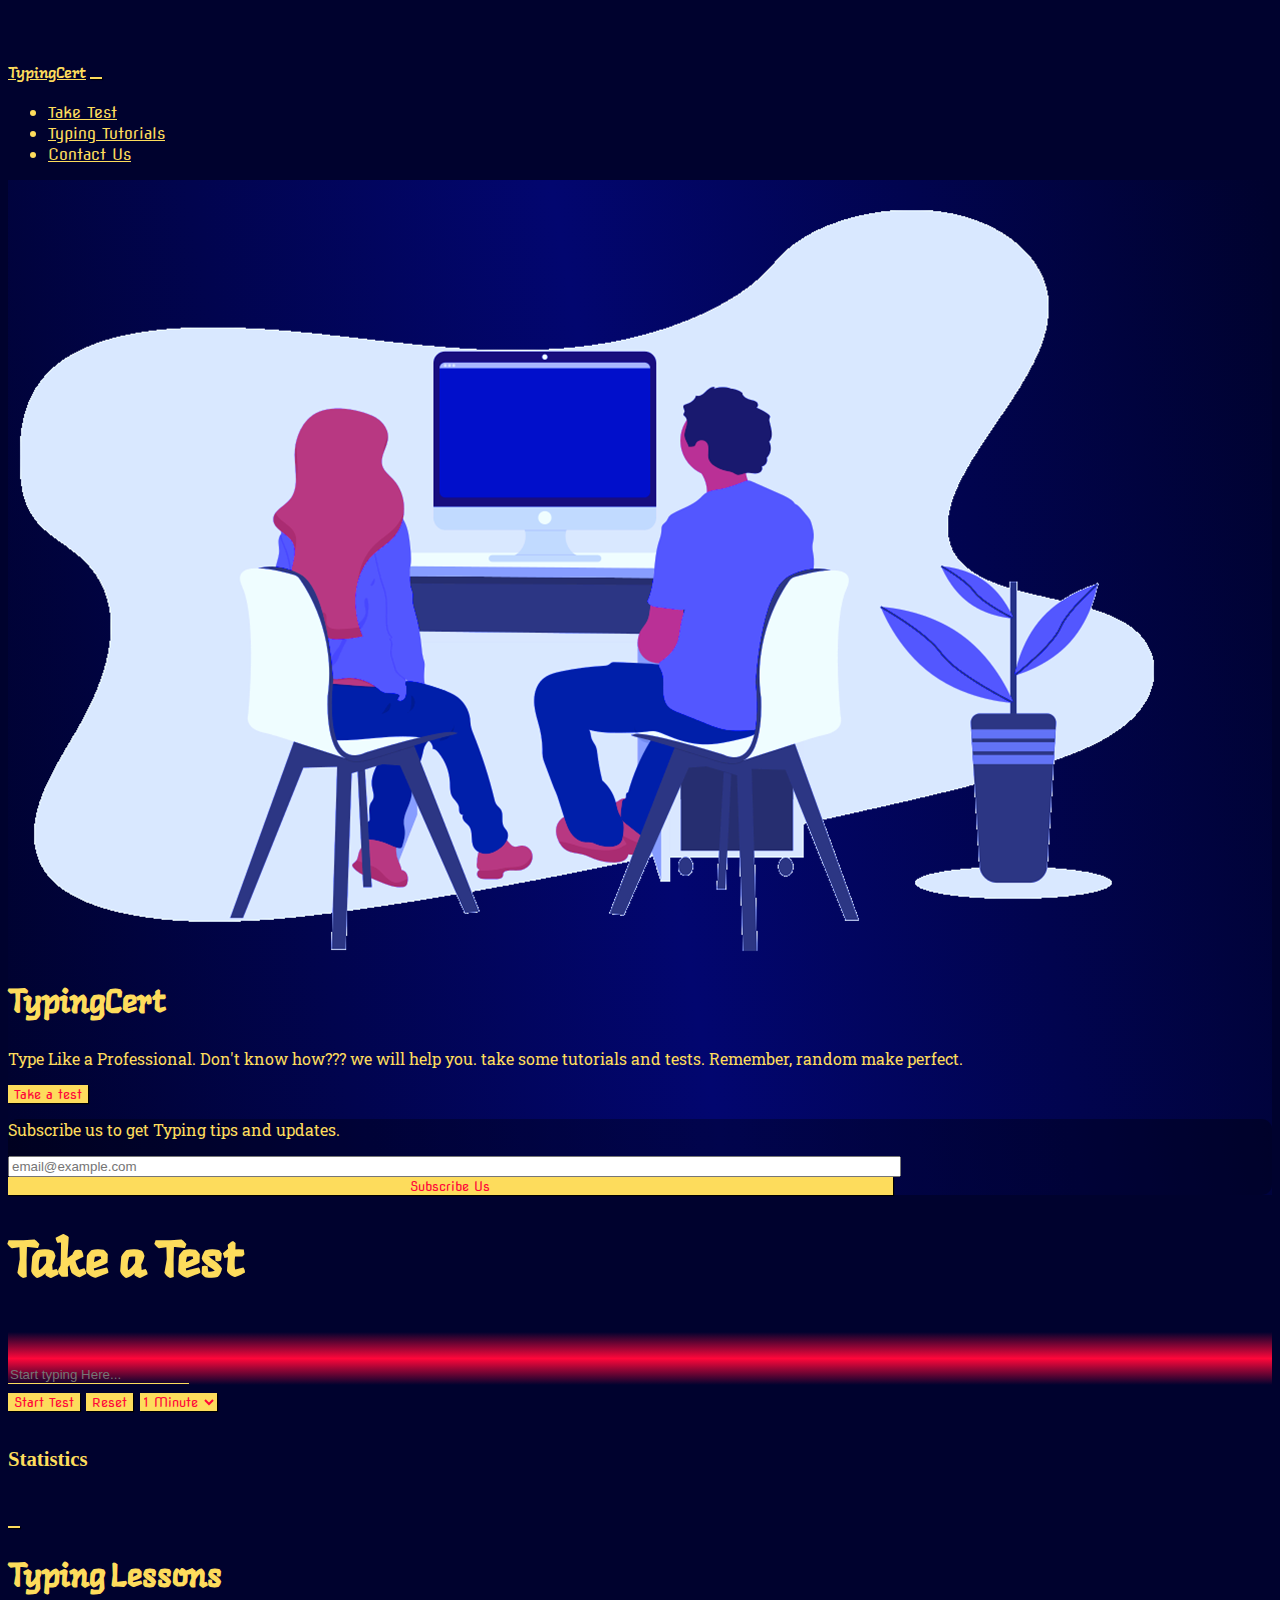
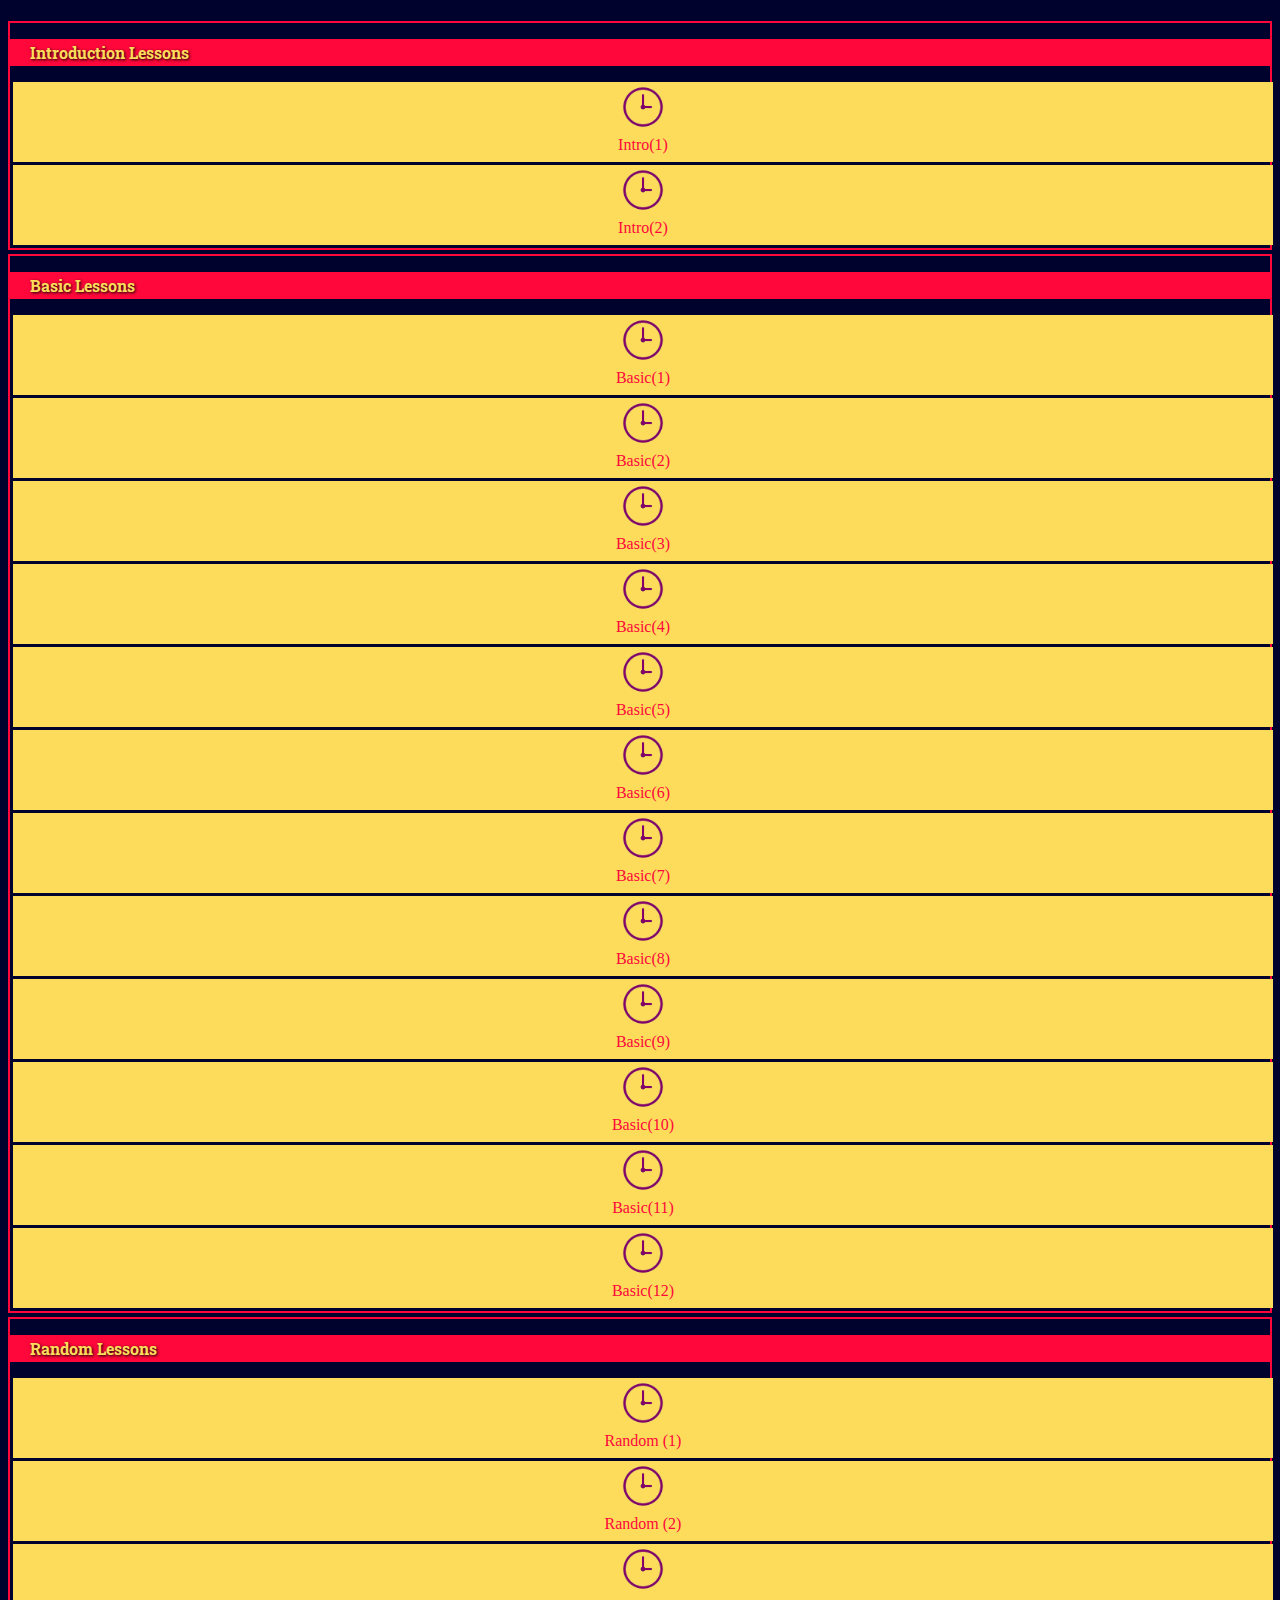
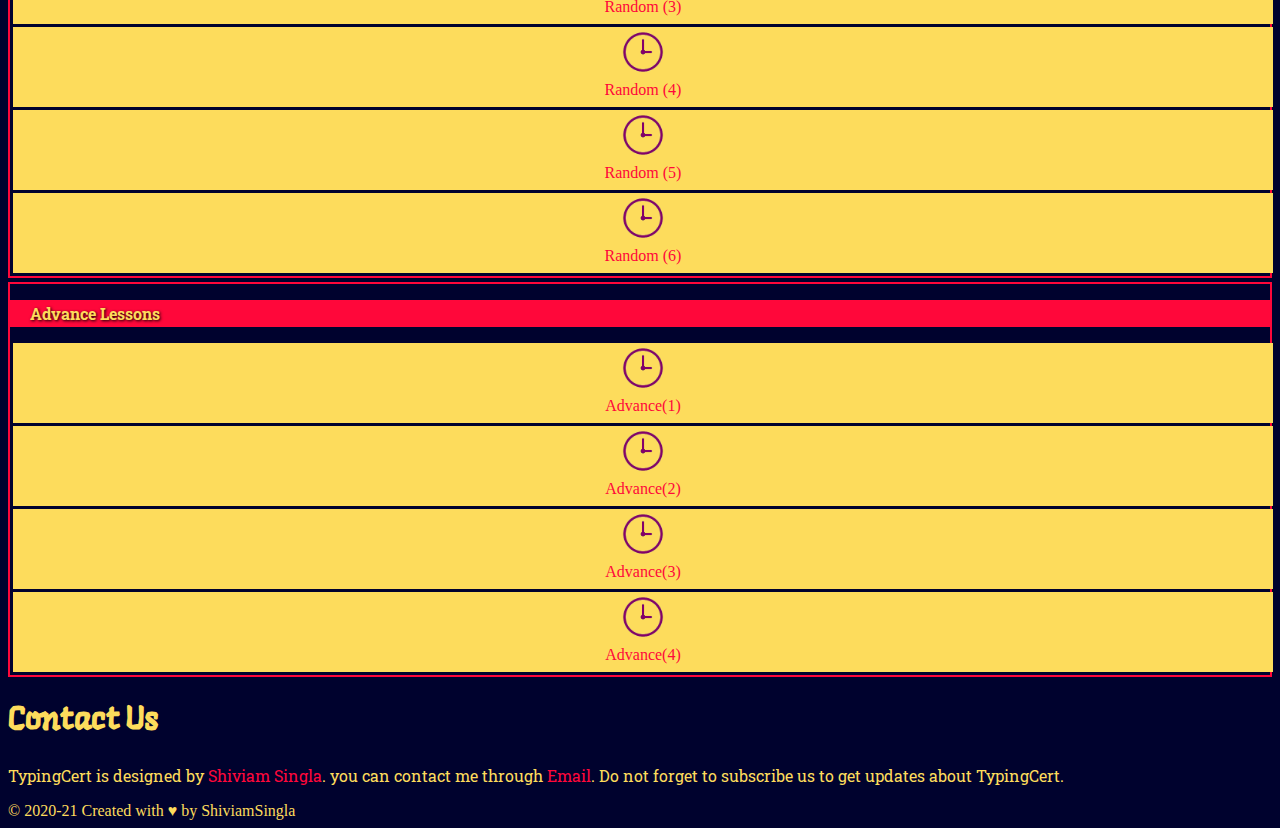
==== index.html @ cea70953 "Add files via upload" ====
<!DOCTYPE html>
<html>
<head>
	<title>TypingCert</title>
	<meta charset="utf-8">
    <meta name="viewport" content="width=device-width, initial-scale=1">
    <meta name="description" content="TypingCert helps you to increase your typing speed. you can learn, test your speed.">
    <meta name="author" content="shiviam singla">
    <link href="https://cdn.jsdelivr.net/npm/bootstrap@5.0.0-beta1/dist/css/bootstrap.min.css" rel="stylesheet" integrity="sha384-giJF6kkoqNQ00vy+HMDP7azOuL0xtbfIcaT9wjKHr8RbDVddVHyTfAAsrekwKmP1" crossorigin="anonymous">
    <link rel="stylesheet" type="text/css" href="style.css">
</head>
<body>
	<header>
  <nav class="navbar navbar-expand-md navbar-dark fixed-top">
    <div class="container-fluid">
      <a class="navbar-brand" href="#">TypingCert</a>
      <button class="navbar-toggler" type="button" data-bs-toggle="collapse" data-bs-target="#navbarCollapse" aria-controls="navbarCollapse" aria-expanded="false" aria-label="Toggle navigation">
        <span class="navbar-toggler-icon"></span>
      </button>
      <div class="collapse navbar-collapse" id="navbarCollapse">
        <ul class="navbar-nav me-auto mb-2 mb-md-0">
          <li class="nav-item">
            <a class="nav-link" aria-current="page" href="#test">Take Test</a>
          </li>
          <li class="nav-item">
            <a class="nav-link" href="#tutorials">Typing Tutorials</a>
          </li>
          <li class="nav-item">
            <a class="nav-link" href="#contact-us" tabindex="-1" aria-disabled="true">Contact Us</a>
          </li>
        </ul>
      </div>
    </div>
  </nav>
</header>
<section class="container-fluid" id="main">
	<div class="row p-2" id="main-section">
		<div class="col-12 col-sm-6 col-md-6 p-2 d-flex align-items-center">
			<div><img src="banner1.png" id="banner1"></div>
		</div>
		<div class="col-12 col-sm-6 col-md-6 p-3 d-flex flex-column justify-content-center">
			<h1>TypingCert</h1>
			<p>Type Like a Professional. Don't know how??? we will help you. take some tutorials and tests. Remember, random make perfect.</p>
			<div class="p-1"><button class="btn"><a href="#test">Take a test</a></button></div>
			<div>
				<form class="p-2 mt-5" id="subscribe-form">
					<p class="form-text text-center">Subscribe us to get Typing tips and updates.</p>
					<input type="email" name="email" class="form-control mb-2" placeholder="email@example.com">
					<button type="submit" class="form-control">Subscribe Us</button>
				</form>
			</div>
		</div>
	</div>
</section>
<section id="test" class="container">
	<h1 class="text-center p-3">Take a Test</h1>
	<div class="card p-2">
		<p class="form-text p-2 mb-2" id="lessonArea"></p>
		<input type="text" class="form-control mb-2" name="user-input" id="user-input" placeholder="Start typing Here..." autocomplete="false">
	</div>
	<button class="btn m-1" id="test-submit">Start Test</button>
	<button class="btn m-1" id="loadLessonButton">Reset</button>
	<select class="btn m-1" id="test-time">
		<option>1 Minute</option>
		<option>2 Minute</option>
		<option>5 Minute</option>
	</select>
	<!-- MODEL START -->
	<div class="modal fade" id="result" tabindex="-1" aria-labelledby="exampleModalLabel" aria-hidden="true">
	  <div class="modal-dialog">
	    <div class="modal-content">
	      <div class="modal-header">
	        <h5 class="modal-title" id="exampleModalLabel">Statistics</h5>
	        <button type="button" class="btn-close" data-bs-dismiss="modal" aria-label="Close"></button>
	      </div>
	      <div class="modal-body">
	      </div>
	    </div>
	  </div>
	</div>
	<!-- MODEL END -->
</section>
<section id="tutorials" class="container">
	<h1 class="text-center p-3">Typing Lessons</h1>
	<div class="row" id="tut-box">
		<p id="tut-heading">Introduction Lessons</p>
		<div class="col" id="lessonId1">
			<img src="time.png" class="tut-num" id="lessonId1Image"><br>
		Intro(1)</div>
		<!-- finger position -->
		<div class="col" id="lessonId2">
			<img src="time.png" class="tut-num" id="lessonId2Image"><br>
		Intro(2)</div>
		<!-- tips before starting -->
	</div>
	<div class="row" id="tut-box">
		<p id="tut-heading">Basic Lessons</p>
		<div class="col" id="lessonId3">
			<img src="time.png" class="tut-num" id="lessonId3Image"><br>
		Basic(1)</div>
		<!-- asdf jkl; -->
		<div class="col" id="lessonId4">
			<img src="time.png" class="tut-num" id="lessonId4Image"><br>
		Basic(2)</div>
		<!-- ASDF JKL: -->
		<div class="col" id="lessonId5">
			<img src="time.png" class="tut-num" id="lessonId5Image"><br>
		Basic(3)</div>
		<!-- asdfghjkl; -->
		<div class="col" id="lessonId6">
			<img src="time.png" class="tut-num" id="lessonId6Image"><br>
		Basic(4)</div>
		<!-- ASDFGHJKL: -->
		<div class="col" id="lessonId7">
			<img src="time.png" class="tut-num" id="lessonId7Image"><br>
		Basic(5)</div>
		<!-- qwer uiop -->
		<div class="col" id="lessonId8">
			<img src="time.png" class="tut-num" id="lessonId8Image"><br>
		Basic(6)</div>
		<!-- QWER UIOP -->
		<div class="col" id="lessonId9">
			<img src="time.png" class="tut-num" id="lessonId9Image"><br>
		Basic(7)</div>
		<!-- qwertyuiop -->
		<div class="col" id="lessonId10">
			<img src="time.png" class="tut-num" id="lessonId10Image"><br>
		Basic(8)</div>
		<!-- QWERTYUIOP -->
		<div class="col" id="lessonId11">
			<img src="time.png" class="tut-num" id="lessonId11Image"><br>
		Basic(9)</div>
		<!-- zxcv m,./ -->
		<div class="col" id="lessonId12">
			<img src="time.png" class="tut-num" id="lessonId12Image"><br>
		Basic(10)</div>
		<!-- ZXCV M<>? -->
		<div class="col" id="lessonId13">
			<img src="time.png" class="tut-num" id="lessonId13Image"><br>
		Basic(11)</div>
		<!-- zxcvbnm,./ -->
		<div class="col" id="lessonId14">
			<img src="time.png" class="tut-num" id="lessonId14Image"><br>
		Basic(12)</div>
		<!-- ZXCVBNM<>? -->
	</div>
	<div class="row" id="tut-box">
		<p id="tut-heading">Random Lessons</p>
		<!-- ALL KEYS Tutorials -->
		<div class="col" id="lessonId15">
			<img src="time.png" class="tut-num" id="lessonId15Image"><br>
			Random (1)
		</div>
		<div class="col" id="lessonId16">
			<img src="time.png" class="tut-num" id="lessonId16Image"><br>
			Random (2)
		</div>
		<div class="col" id="lessonId17">
			<img src="time.png" class="tut-num" id="lessonId17Image"><br>
			Random (3)
		</div>
		<div class="col" id="lessonId18">
			<img src="time.png" class="tut-num" id="lessonId18Image"><br>
			Random (4)
		</div>
		<div class="col" id="lessonId19">
			<img src="time.png" class="tut-num" id="lessonId19Image"><br>
			Random (5)
		</div>
		<div class="col" id="lessonId20">
			<img src="time.png" class="tut-num" id="lessonId20Image"><br>
			Random (6)
		</div>
	</div>
	<div class="row" id="tut-box">
		<p id="tut-heading">Advance Lessons</p>
		<!-- ALL KEYS Tutorials -->
		<div class="col" id="lessonId21">
			<img src="time.png" class="tut-num" id="lessonId21Image"><br>
			Advance(1)
		</div>
		<div class="col" id="lessonId22">
			<img src="time.png" class="tut-num" id="lessonId22Image"><br>
			Advance(2)
		</div>
		<div class="col" id="lessonId23">
			<img src="time.png" class="tut-num" id="lessonId23Image"><br>
			Advance(3)
		</div>
		<div class="col" id="lessonId24">
			<img src="time.png" class="tut-num" id="lessonId24Image"><br>
			Advance(4)
		</div>
	</div>
</section>
<section class="container" id="contact-us">
	<h1 class="text-center p-3">Contact Us</h1>
	<p>
		TypingCert is designed by 
		<a href="https://shiviamsingla.github.io" target="_blank">Shiviam Singla</a>. you can contact me through
		<a href="mailto:shiviamsingla@gmail.com">Email</a>. Do not forget to subscribe us to get updates about TypingCert. <!-- Follow TypingCert on Facebook, twitter and Instagram. Thanks for visit. -->
	</p>
</section>
<footer class="container-fluid p-3 text-center">
	&copy 2020-21 Created with ♥ by ShiviamSingla
</footer>
<!-- SCRIPT Inclusion START -->
<script src="https://cdn.jsdelivr.net/npm/bootstrap@5.0.0-beta1/dist/js/bootstrap.bundle.min.js" integrity="sha384-ygbV9kiqUc6oa4msXn9868pTtWMgiQaeYH7/t7LECLbyPA2x65Kgf80OJFdroafW" crossorigin="anonymous"></script>
<script type="text/javascript" src="script.js"></script>
<script type="text/javascript" src="lessonEvents.js"></script>
<!-- SCRIPT Inclusion END -->
</body>
</html>
---- style.css ----
@import url('https://fonts.googleapis.com/css2?family=Langar&display=swap');
@import url('https://fonts.googleapis.com/css2?family=Roboto+Slab:wght@200&display=swap');
@import url('https://fonts.googleapis.com/css2?family=Nova+Flat&display=swap');
body{
	padding-top: 55px;
	background-color: #00022E;
}
*{
	color: #FDDC5C !important;
	box-shadow: none !important;
}
p,li{
	font-family: 'Roboto Slab', serif;
}
.navbar, .modal-content{
	background-color: #00022E;
}
.nav-link{
	font-family: 'Nova Flat', cursive;
}
#subscribe-form{
	background-color: rgba(0,0,0,0.3);
	border-radius: 10px;
}
#subscribe-form .form-control{
	width: 70%;
	color: #FF073A !important;
}
/*#main{
	height: calc(100vh - 55px);
}*/
h1, .navbar-brand{
	font-family: 'Langar', cursive;
}
button, .btn{
	border: none;
	box-shadow: 1px 1px 1px black !important;
	background-color: #FDDC5C !important;
}
button, .btn a, .navbar-toogle, option, select{
	color: #FF073A !important;
	text-decoration: none;
	font-family: 'Nova Flat', cursive;
}
#main-section{
	background-image: linear-gradient(80deg,#00022E, #02066F, #00022E);
}
#banner1{
	max-width: 100%;
}
#test{
	font-size: 25px;
}
.card{
	background-image: linear-gradient(180deg,#00022E,#FF073A,#00022E);
}
#lessonArea{
	max-height: 60vh;
	overflow-y: scroll;
	overflow-x: hidden;
	font-weight: bold;
}
#user-input{
	background-color: transparent;
	border: 0px;
	border-radius: 0px;
	border-bottom: 1px solid #FDDC5C;
	color: #FDDC5C !important;
}
#tutorials .col{
	width: 100%;
	height: 80px;
	background-color: #FDDC5C;
	margin: 3px;
	color: #FF073A !important;
	text-align: center;
}
.tut-num{
	height:50px;
}
#tut-box{
	border: 2px solid #FF073A;
	margin-top: 4px;
}
#tut-heading{
	background-color: #FF073A;
	display: block;
	font-weight: bold;
	text-shadow: 1px 1px 3px black;
	padding: 3px;
	padding-left: 20px;
}
#contact-us a{
	color:#FF073A !important;
	text-decoration: none;
}
.rightType{
	color: green;
}
.wrongType{
	color: black;
}
[id^="lessonId"]{
	cursor: pointer;
}
/*Design for Intro Pages*/
#intro-topic{
	background-image: linear-gradient(90deg,black,transparent,transparent);
	padding: 5px;
	margin-top: 10px;
}
table{
	display: block;
	max-width: 100%;
	overflow-x: scroll;
}
table *{
	border: 1px solid #FDDC5C;
	text-align: center;
}
table #middle{
	background-color: #FF073A;
}
table td{
	text-transform: uppercase;
}
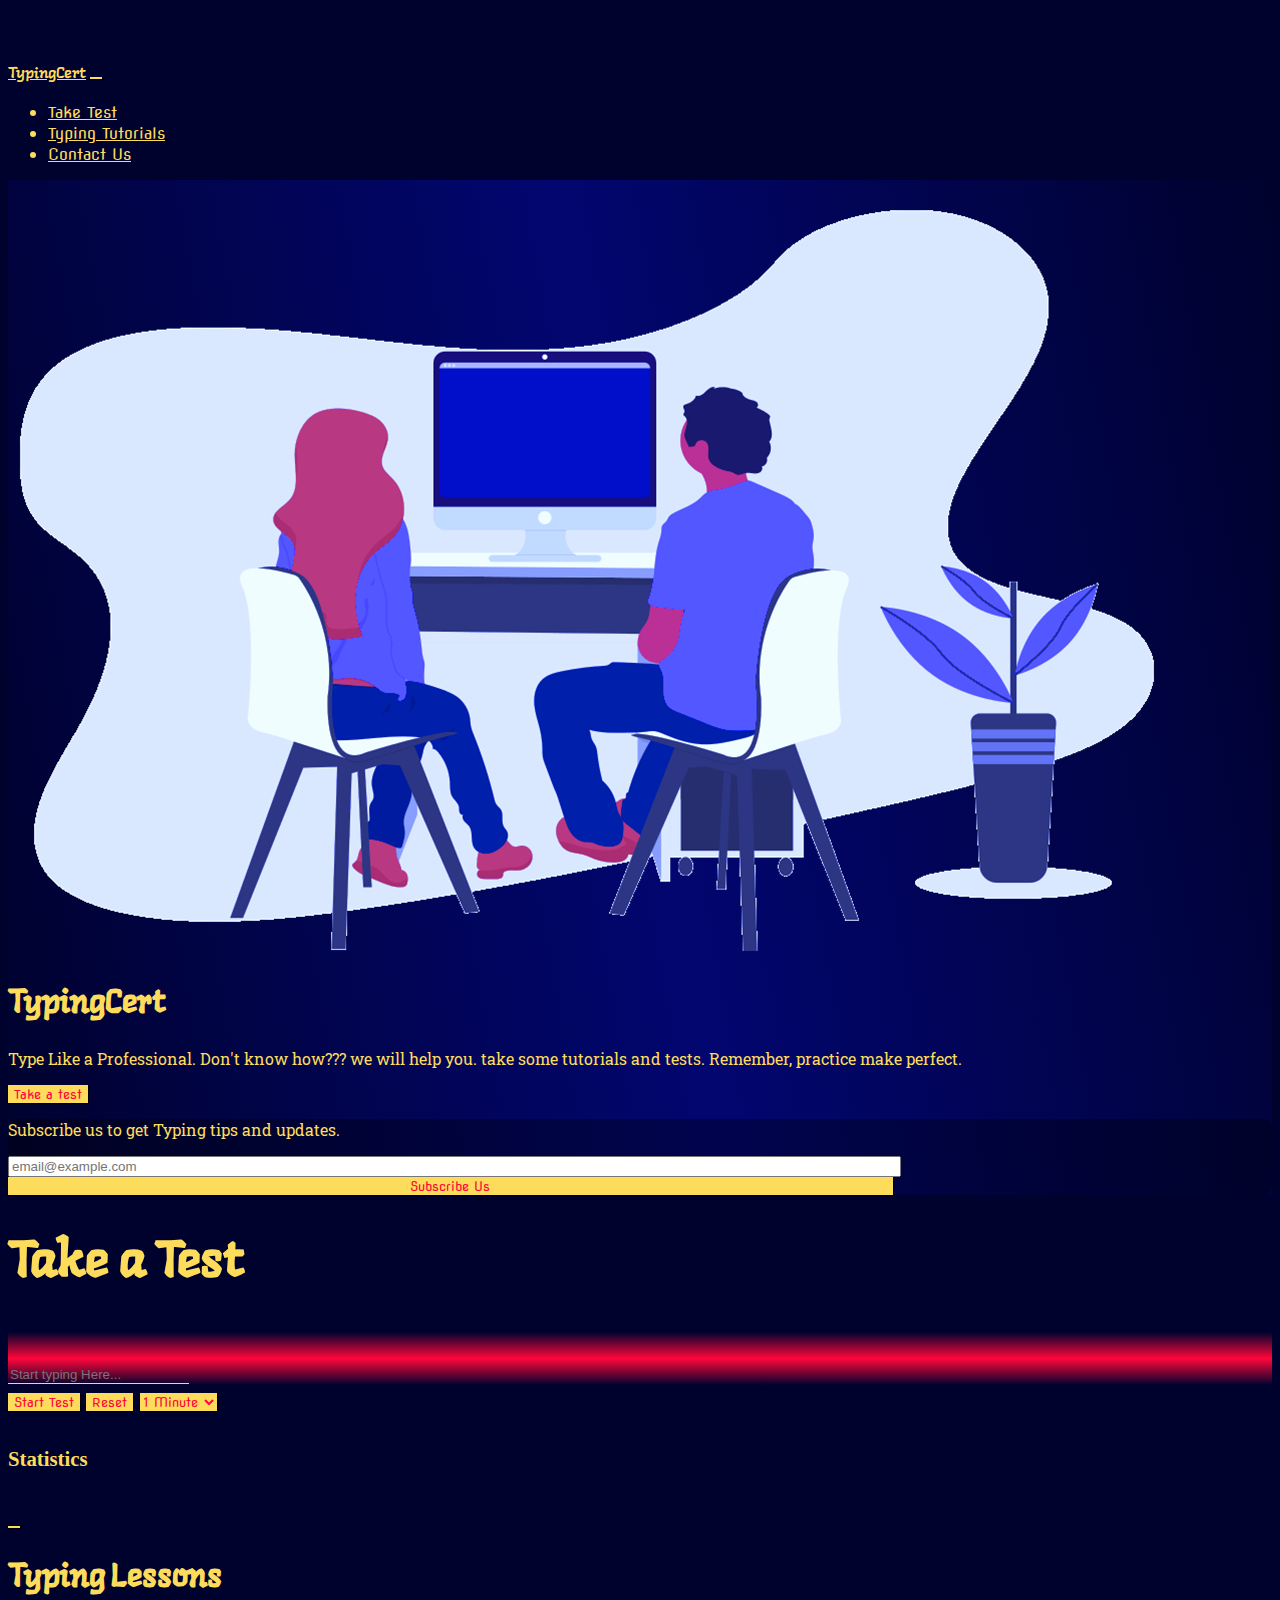
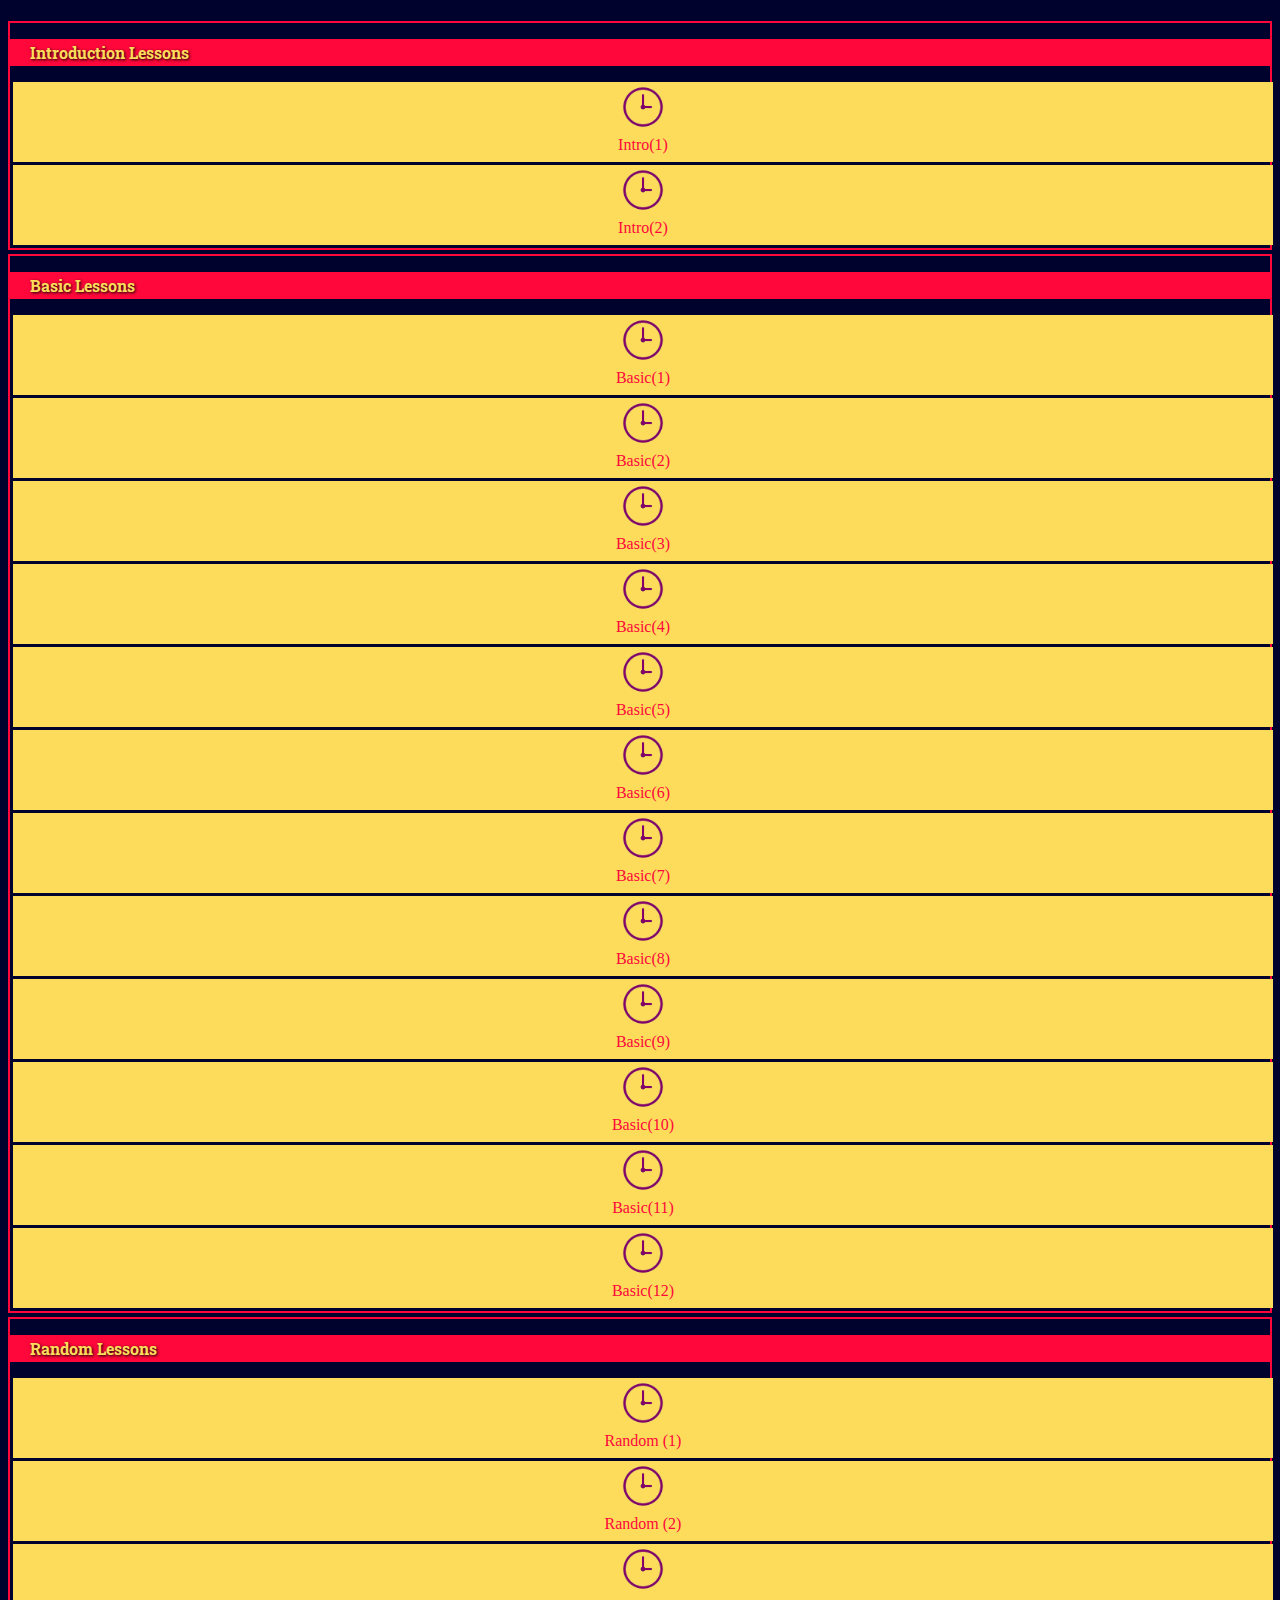
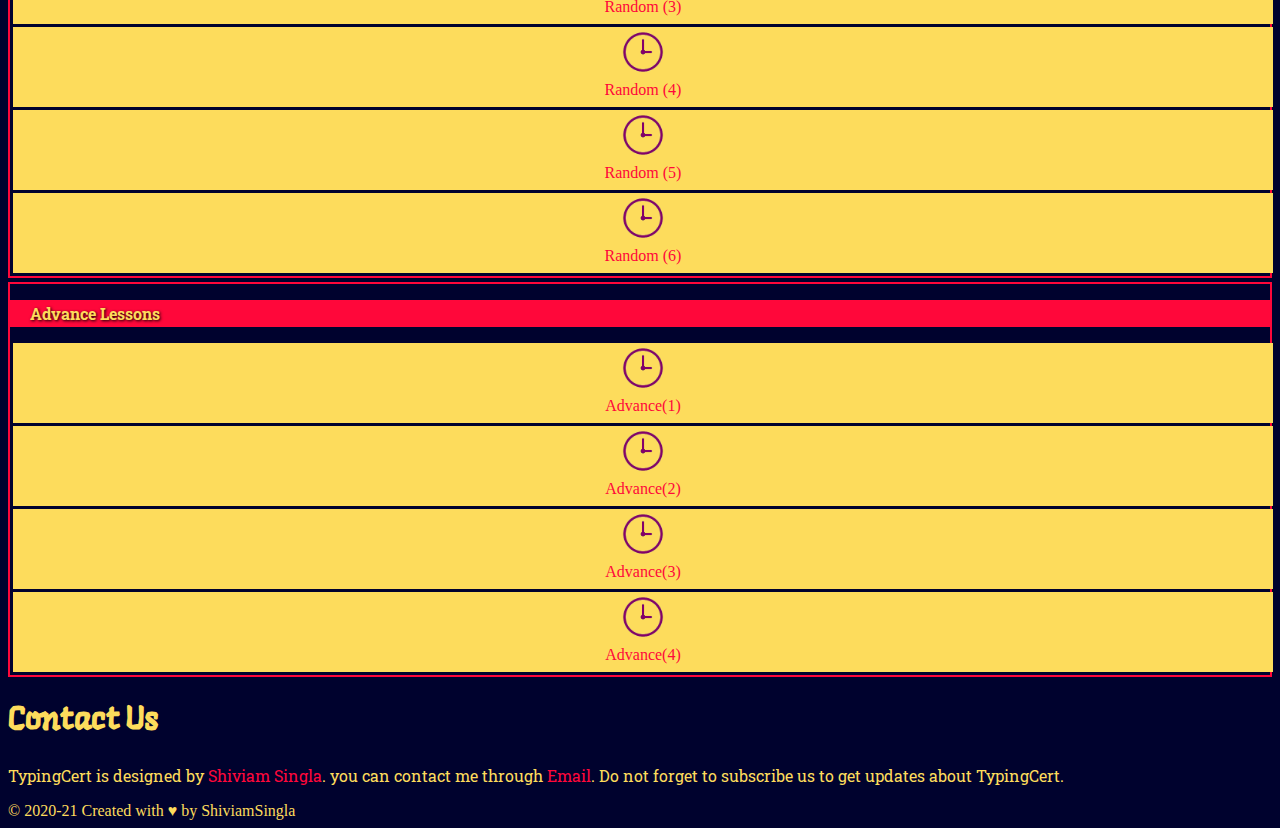
==== commit 9f689035: "update all" ====
--- a/index.html
+++ b/index.html
@@ -1,213 +1,213 @@
-<!DOCTYPE html>
-<html>
-<head>
-	<title>TypingCert</title>
-	<meta charset="utf-8">
-    <meta name="viewport" content="width=device-width, initial-scale=1">
-    <meta name="description" content="TypingCert helps you to increase your typing speed. you can learn, test your speed.">
-    <meta name="author" content="shiviam singla">
-    <link href="https://cdn.jsdelivr.net/npm/bootstrap@5.0.0-beta1/dist/css/bootstrap.min.css" rel="stylesheet" integrity="sha384-giJF6kkoqNQ00vy+HMDP7azOuL0xtbfIcaT9wjKHr8RbDVddVHyTfAAsrekwKmP1" crossorigin="anonymous">
-    <link rel="stylesheet" type="text/css" href="style.css">
-</head>
-<body>
-	<header>
-  <nav class="navbar navbar-expand-md navbar-dark fixed-top">
-    <div class="container-fluid">
-      <a class="navbar-brand" href="#">TypingCert</a>
-      <button class="navbar-toggler" type="button" data-bs-toggle="collapse" data-bs-target="#navbarCollapse" aria-controls="navbarCollapse" aria-expanded="false" aria-label="Toggle navigation">
-        <span class="navbar-toggler-icon"></span>
-      </button>
-      <div class="collapse navbar-collapse" id="navbarCollapse">
-        <ul class="navbar-nav me-auto mb-2 mb-md-0">
-          <li class="nav-item">
-            <a class="nav-link" aria-current="page" href="#test">Take Test</a>
-          </li>
-          <li class="nav-item">
-            <a class="nav-link" href="#tutorials">Typing Tutorials</a>
-          </li>
-          <li class="nav-item">
-            <a class="nav-link" href="#contact-us" tabindex="-1" aria-disabled="true">Contact Us</a>
-          </li>
-        </ul>
-      </div>
-    </div>
-  </nav>
-</header>
-<section class="container-fluid" id="main">
-	<div class="row p-2" id="main-section">
-		<div class="col-12 col-sm-6 col-md-6 p-2 d-flex align-items-center">
-			<div><img src="banner1.png" id="banner1"></div>
-		</div>
-		<div class="col-12 col-sm-6 col-md-6 p-3 d-flex flex-column justify-content-center">
-			<h1>TypingCert</h1>
-			<p>Type Like a Professional. Don't know how??? we will help you. take some tutorials and tests. Remember, random make perfect.</p>
-			<div class="p-1"><button class="btn"><a href="#test">Take a test</a></button></div>
-			<div>
-				<form class="p-2 mt-5" id="subscribe-form">
-					<p class="form-text text-center">Subscribe us to get Typing tips and updates.</p>
-					<input type="email" name="email" class="form-control mb-2" placeholder="email@example.com">
-					<button type="submit" class="form-control">Subscribe Us</button>
-				</form>
-			</div>
-		</div>
-	</div>
-</section>
-<section id="test" class="container">
-	<h1 class="text-center p-3">Take a Test</h1>
-	<div class="card p-2">
-		<p class="form-text p-2 mb-2" id="lessonArea"></p>
-		<input type="text" class="form-control mb-2" name="user-input" id="user-input" placeholder="Start typing Here..." autocomplete="false">
-	</div>
-	<button class="btn m-1" id="test-submit">Start Test</button>
-	<button class="btn m-1" id="loadLessonButton">Reset</button>
-	<select class="btn m-1" id="test-time">
-		<option>1 Minute</option>
-		<option>2 Minute</option>
-		<option>5 Minute</option>
-	</select>
-	<!-- MODEL START -->
-	<div class="modal fade" id="result" tabindex="-1" aria-labelledby="exampleModalLabel" aria-hidden="true">
-	  <div class="modal-dialog">
-	    <div class="modal-content">
-	      <div class="modal-header">
-	        <h5 class="modal-title" id="exampleModalLabel">Statistics</h5>
-	        <button type="button" class="btn-close" data-bs-dismiss="modal" aria-label="Close"></button>
-	      </div>
-	      <div class="modal-body">
-	      </div>
-	    </div>
-	  </div>
-	</div>
-	<!-- MODEL END -->
-</section>
-<section id="tutorials" class="container">
-	<h1 class="text-center p-3">Typing Lessons</h1>
-	<div class="row" id="tut-box">
-		<p id="tut-heading">Introduction Lessons</p>
-		<div class="col" id="lessonId1">
-			<img src="time.png" class="tut-num" id="lessonId1Image"><br>
-		Intro(1)</div>
-		<!-- finger position -->
-		<div class="col" id="lessonId2">
-			<img src="time.png" class="tut-num" id="lessonId2Image"><br>
-		Intro(2)</div>
-		<!-- tips before starting -->
-	</div>
-	<div class="row" id="tut-box">
-		<p id="tut-heading">Basic Lessons</p>
-		<div class="col" id="lessonId3">
-			<img src="time.png" class="tut-num" id="lessonId3Image"><br>
-		Basic(1)</div>
-		<!-- asdf jkl; -->
-		<div class="col" id="lessonId4">
-			<img src="time.png" class="tut-num" id="lessonId4Image"><br>
-		Basic(2)</div>
-		<!-- ASDF JKL: -->
-		<div class="col" id="lessonId5">
-			<img src="time.png" class="tut-num" id="lessonId5Image"><br>
-		Basic(3)</div>
-		<!-- asdfghjkl; -->
-		<div class="col" id="lessonId6">
-			<img src="time.png" class="tut-num" id="lessonId6Image"><br>
-		Basic(4)</div>
-		<!-- ASDFGHJKL: -->
-		<div class="col" id="lessonId7">
-			<img src="time.png" class="tut-num" id="lessonId7Image"><br>
-		Basic(5)</div>
-		<!-- qwer uiop -->
-		<div class="col" id="lessonId8">
-			<img src="time.png" class="tut-num" id="lessonId8Image"><br>
-		Basic(6)</div>
-		<!-- QWER UIOP -->
-		<div class="col" id="lessonId9">
-			<img src="time.png" class="tut-num" id="lessonId9Image"><br>
-		Basic(7)</div>
-		<!-- qwertyuiop -->
-		<div class="col" id="lessonId10">
-			<img src="time.png" class="tut-num" id="lessonId10Image"><br>
-		Basic(8)</div>
-		<!-- QWERTYUIOP -->
-		<div class="col" id="lessonId11">
-			<img src="time.png" class="tut-num" id="lessonId11Image"><br>
-		Basic(9)</div>
-		<!-- zxcv m,./ -->
-		<div class="col" id="lessonId12">
-			<img src="time.png" class="tut-num" id="lessonId12Image"><br>
-		Basic(10)</div>
-		<!-- ZXCV M<>? -->
-		<div class="col" id="lessonId13">
-			<img src="time.png" class="tut-num" id="lessonId13Image"><br>
-		Basic(11)</div>
-		<!-- zxcvbnm,./ -->
-		<div class="col" id="lessonId14">
-			<img src="time.png" class="tut-num" id="lessonId14Image"><br>
-		Basic(12)</div>
-		<!-- ZXCVBNM<>? -->
-	</div>
-	<div class="row" id="tut-box">
-		<p id="tut-heading">Random Lessons</p>
-		<!-- ALL KEYS Tutorials -->
-		<div class="col" id="lessonId15">
-			<img src="time.png" class="tut-num" id="lessonId15Image"><br>
-			Random (1)
-		</div>
-		<div class="col" id="lessonId16">
-			<img src="time.png" class="tut-num" id="lessonId16Image"><br>
-			Random (2)
-		</div>
-		<div class="col" id="lessonId17">
-			<img src="time.png" class="tut-num" id="lessonId17Image"><br>
-			Random (3)
-		</div>
-		<div class="col" id="lessonId18">
-			<img src="time.png" class="tut-num" id="lessonId18Image"><br>
-			Random (4)
-		</div>
-		<div class="col" id="lessonId19">
-			<img src="time.png" class="tut-num" id="lessonId19Image"><br>
-			Random (5)
-		</div>
-		<div class="col" id="lessonId20">
-			<img src="time.png" class="tut-num" id="lessonId20Image"><br>
-			Random (6)
-		</div>
-	</div>
-	<div class="row" id="tut-box">
-		<p id="tut-heading">Advance Lessons</p>
-		<!-- ALL KEYS Tutorials -->
-		<div class="col" id="lessonId21">
-			<img src="time.png" class="tut-num" id="lessonId21Image"><br>
-			Advance(1)
-		</div>
-		<div class="col" id="lessonId22">
-			<img src="time.png" class="tut-num" id="lessonId22Image"><br>
-			Advance(2)
-		</div>
-		<div class="col" id="lessonId23">
-			<img src="time.png" class="tut-num" id="lessonId23Image"><br>
-			Advance(3)
-		</div>
-		<div class="col" id="lessonId24">
-			<img src="time.png" class="tut-num" id="lessonId24Image"><br>
-			Advance(4)
-		</div>
-	</div>
-</section>
-<section class="container" id="contact-us">
-	<h1 class="text-center p-3">Contact Us</h1>
-	<p>
-		TypingCert is designed by 
-		<a href="https://shiviamsingla.github.io" target="_blank">Shiviam Singla</a>. you can contact me through
-		<a href="mailto:shiviamsingla@gmail.com">Email</a>. Do not forget to subscribe us to get updates about TypingCert. <!-- Follow TypingCert on Facebook, twitter and Instagram. Thanks for visit. -->
-	</p>
-</section>
-<footer class="container-fluid p-3 text-center">
-	&copy 2020-21 Created with ♥ by ShiviamSingla
-</footer>
-<!-- SCRIPT Inclusion START -->
-<script src="https://cdn.jsdelivr.net/npm/bootstrap@5.0.0-beta1/dist/js/bootstrap.bundle.min.js" integrity="sha384-ygbV9kiqUc6oa4msXn9868pTtWMgiQaeYH7/t7LECLbyPA2x65Kgf80OJFdroafW" crossorigin="anonymous"></script>
-<script type="text/javascript" src="script.js"></script>
-<script type="text/javascript" src="lessonEvents.js"></script>
-<!-- SCRIPT Inclusion END -->
-</body>
+<!DOCTYPE html>
+<html>
+<head>
+	<title>TypingCert</title>
+	<meta charset="utf-8">
+    <meta name="viewport" content="width=device-width, initial-scale=1">
+    <meta name="description" content="TypingCert helps you to increase your typing speed. you can learn, test your speed.">
+    <meta name="author" content="shiviam singla">
+    <link href="https://cdn.jsdelivr.net/npm/bootstrap@5.0.0-beta1/dist/css/bootstrap.min.css" rel="stylesheet" integrity="sha384-giJF6kkoqNQ00vy+HMDP7azOuL0xtbfIcaT9wjKHr8RbDVddVHyTfAAsrekwKmP1" crossorigin="anonymous">
+    <link rel="stylesheet" type="text/css" href="style.css">
+</head>
+<body>
+	<header>
+  <nav class="navbar navbar-expand-md navbar-dark fixed-top">
+    <div class="container-fluid">
+      <a class="navbar-brand" href="#">TypingCert</a>
+      <button class="navbar-toggler" type="button" data-bs-toggle="collapse" data-bs-target="#navbarCollapse" aria-controls="navbarCollapse" aria-expanded="false" aria-label="Toggle navigation">
+        <span class="navbar-toggler-icon"></span>
+      </button>
+      <div class="collapse navbar-collapse" id="navbarCollapse">
+        <ul class="navbar-nav me-auto mb-2 mb-md-0">
+          <li class="nav-item">
+            <a class="nav-link" aria-current="page" href="#test">Take Test</a>
+          </li>
+          <li class="nav-item">
+            <a class="nav-link" href="#tutorials">Typing Tutorials</a>
+          </li>
+          <li class="nav-item">
+            <a class="nav-link" href="#contact-us" tabindex="-1" aria-disabled="true">Contact Us</a>
+          </li>
+        </ul>
+      </div>
+    </div>
+  </nav>
+</header>
+<section class="container-fluid" id="main">
+	<div class="row p-2" id="main-section">
+		<div class="col-12 col-sm-6 col-md-6 p-2 d-flex align-items-center">
+			<div><img src="banner1.png" id="banner1"></div>
+		</div>
+		<div class="col-12 col-sm-6 col-md-6 p-3 d-flex flex-column justify-content-center">
+			<h1>TypingCert</h1>
+			<p>Type Like a Professional. Don't know how??? we will help you. take some tutorials and tests. Remember, practice make perfect.</p>
+			<div class="p-1"><button class="btn"><a href="#test">Take a test</a></button></div>
+			<div>
+				<form class="p-2 mt-5" id="subscribe-form">
+					<p class="form-text text-center">Subscribe us to get Typing tips and updates.</p>
+					<input type="email" name="email" class="form-control mb-2" placeholder="email@example.com">
+					<button type="submit" class="form-control">Subscribe Us</button>
+				</form>
+			</div>
+		</div>
+	</div>
+</section>
+<section id="test" class="container">
+	<h1 class="text-center p-3">Take a Test</h1>
+	<div class="card p-2">
+		<p class="form-text p-2 mb-2" id="lessonArea"></p>
+		<input type="text" class="form-control mb-2" name="user-input" id="user-input" placeholder="Start typing Here..." autocomplete="false">
+	</div>
+	<button class="btn m-1" id="test-submit">Start Test</button>
+	<button class="btn m-1" id="loadLessonButton">Reset</button>
+	<select class="btn m-1" id="test-time">
+		<option>1 Minute</option>
+		<option>2 Minute</option>
+		<option>5 Minute</option>
+	</select>
+	<!-- MODEL START -->
+	<div class="modal fade" id="result" tabindex="-1" aria-labelledby="exampleModalLabel" aria-hidden="true">
+	  <div class="modal-dialog">
+	    <div class="modal-content">
+	      <div class="modal-header">
+	        <h5 class="modal-title" id="exampleModalLabel">Statistics</h5>
+	        <button type="button" class="btn-close" data-bs-dismiss="modal" aria-label="Close"></button>
+	      </div>
+	      <div class="modal-body">
+	      </div>
+	    </div>
+	  </div>
+	</div>
+	<!-- MODEL END -->
+</section>
+<section id="tutorials" class="container">
+	<h1 class="text-center p-3">Typing Lessons</h1>
+	<div class="row" id="tut-box">
+		<p id="tut-heading">Introduction Lessons</p>
+		<div class="col" id="lessonId1">
+			<img src="time.png" class="tut-num" id="lessonId1Image"><br>
+		Intro(1)</div>
+		<!-- finger position -->
+		<div class="col" id="lessonId2">
+			<img src="time.png" class="tut-num" id="lessonId2Image"><br>
+		Intro(2)</div>
+		<!-- tips before starting -->
+	</div>
+	<div class="row" id="tut-box">
+		<p id="tut-heading">Basic Lessons</p>
+		<div class="col" id="lessonId3">
+			<img src="time.png" class="tut-num" id="lessonId3Image"><br>
+		Basic(1)</div>
+		<!-- asdf jkl; -->
+		<div class="col" id="lessonId4">
+			<img src="time.png" class="tut-num" id="lessonId4Image"><br>
+		Basic(2)</div>
+		<!-- ASDF JKL: -->
+		<div class="col" id="lessonId5">
+			<img src="time.png" class="tut-num" id="lessonId5Image"><br>
+		Basic(3)</div>
+		<!-- asdfghjkl; -->
+		<div class="col" id="lessonId6">
+			<img src="time.png" class="tut-num" id="lessonId6Image"><br>
+		Basic(4)</div>
+		<!-- ASDFGHJKL: -->
+		<div class="col" id="lessonId7">
+			<img src="time.png" class="tut-num" id="lessonId7Image"><br>
+		Basic(5)</div>
+		<!-- qwer uiop -->
+		<div class="col" id="lessonId8">
+			<img src="time.png" class="tut-num" id="lessonId8Image"><br>
+		Basic(6)</div>
+		<!-- QWER UIOP -->
+		<div class="col" id="lessonId9">
+			<img src="time.png" class="tut-num" id="lessonId9Image"><br>
+		Basic(7)</div>
+		<!-- qwertyuiop -->
+		<div class="col" id="lessonId10">
+			<img src="time.png" class="tut-num" id="lessonId10Image"><br>
+		Basic(8)</div>
+		<!-- QWERTYUIOP -->
+		<div class="col" id="lessonId11">
+			<img src="time.png" class="tut-num" id="lessonId11Image"><br>
+		Basic(9)</div>
+		<!-- zxcv m,./ -->
+		<div class="col" id="lessonId12">
+			<img src="time.png" class="tut-num" id="lessonId12Image"><br>
+		Basic(10)</div>
+		<!-- ZXCV M<>? -->
+		<div class="col" id="lessonId13">
+			<img src="time.png" class="tut-num" id="lessonId13Image"><br>
+		Basic(11)</div>
+		<!-- zxcvbnm,./ -->
+		<div class="col" id="lessonId14">
+			<img src="time.png" class="tut-num" id="lessonId14Image"><br>
+		Basic(12)</div>
+		<!-- ZXCVBNM<>? -->
+	</div>
+	<div class="row" id="tut-box">
+		<p id="tut-heading">Random Lessons</p>
+		<!-- ALL KEYS Tutorials -->
+		<div class="col" id="lessonId15">
+			<img src="time.png" class="tut-num" id="lessonId15Image"><br>
+			Random (1)
+		</div>
+		<div class="col" id="lessonId16">
+			<img src="time.png" class="tut-num" id="lessonId16Image"><br>
+			Random (2)
+		</div>
+		<div class="col" id="lessonId17">
+			<img src="time.png" class="tut-num" id="lessonId17Image"><br>
+			Random (3)
+		</div>
+		<div class="col" id="lessonId18">
+			<img src="time.png" class="tut-num" id="lessonId18Image"><br>
+			Random (4)
+		</div>
+		<div class="col" id="lessonId19">
+			<img src="time.png" class="tut-num" id="lessonId19Image"><br>
+			Random (5)
+		</div>
+		<div class="col" id="lessonId20">
+			<img src="time.png" class="tut-num" id="lessonId20Image"><br>
+			Random (6)
+		</div>
+	</div>
+	<div class="row" id="tut-box">
+		<p id="tut-heading">Advance Lessons</p>
+		<!-- ALL KEYS Tutorials -->
+		<div class="col" id="lessonId21">
+			<img src="time.png" class="tut-num" id="lessonId21Image"><br>
+			Advance(1)
+		</div>
+		<div class="col" id="lessonId22">
+			<img src="time.png" class="tut-num" id="lessonId22Image"><br>
+			Advance(2)
+		</div>
+		<div class="col" id="lessonId23">
+			<img src="time.png" class="tut-num" id="lessonId23Image"><br>
+			Advance(3)
+		</div>
+		<div class="col" id="lessonId24">
+			<img src="time.png" class="tut-num" id="lessonId24Image"><br>
+			Advance(4)
+		</div>
+	</div>
+</section>
+<section class="container" id="contact-us">
+	<h1 class="text-center p-3">Contact Us</h1>
+	<p>
+		TypingCert is designed by 
+		<a href="https://shiviamsingla.github.io" target="_blank">Shiviam Singla</a>. you can contact me through
+		<a href="mailto:shiviamsingla@gmail.com">Email</a>. Do not forget to subscribe us to get updates about TypingCert. <!-- Follow TypingCert on Facebook, twitter and Instagram. Thanks for visit. -->
+	</p>
+</section>
+<footer class="container-fluid p-3 text-center">
+	&copy 2020-21 Created with ♥ by ShiviamSingla
+</footer>
+<!-- SCRIPT Inclusion START -->
+<script src="https://cdn.jsdelivr.net/npm/bootstrap@5.0.0-beta1/dist/js/bootstrap.bundle.min.js" integrity="sha384-ygbV9kiqUc6oa4msXn9868pTtWMgiQaeYH7/t7LECLbyPA2x65Kgf80OJFdroafW" crossorigin="anonymous"></script>
+<script type="text/javascript" src="script.js"></script>
+<script type="text/javascript" src="lessonEvents.js"></script>
+<!-- SCRIPT Inclusion END -->
+</body>
 </html>--- a/style.css
+++ b/style.css
@@ -1,126 +1,126 @@
-@import url('https://fonts.googleapis.com/css2?family=Langar&display=swap');
-@import url('https://fonts.googleapis.com/css2?family=Roboto+Slab:wght@200&display=swap');
-@import url('https://fonts.googleapis.com/css2?family=Nova+Flat&display=swap');
-body{
-	padding-top: 55px;
-	background-color: #00022E;
-}
-*{
-	color: #FDDC5C !important;
-	box-shadow: none !important;
-}
-p,li{
-	font-family: 'Roboto Slab', serif;
-}
-.navbar, .modal-content{
-	background-color: #00022E;
-}
-.nav-link{
-	font-family: 'Nova Flat', cursive;
-}
-#subscribe-form{
-	background-color: rgba(0,0,0,0.3);
-	border-radius: 10px;
-}
-#subscribe-form .form-control{
-	width: 70%;
-	color: #FF073A !important;
-}
-/*#main{
-	height: calc(100vh - 55px);
-}*/
-h1, .navbar-brand{
-	font-family: 'Langar', cursive;
-}
-button, .btn{
-	border: none;
-	box-shadow: 1px 1px 1px black !important;
-	background-color: #FDDC5C !important;
-}
-button, .btn a, .navbar-toogle, option, select{
-	color: #FF073A !important;
-	text-decoration: none;
-	font-family: 'Nova Flat', cursive;
-}
-#main-section{
-	background-image: linear-gradient(80deg,#00022E, #02066F, #00022E);
-}
-#banner1{
-	max-width: 100%;
-}
-#test{
-	font-size: 25px;
-}
-.card{
-	background-image: linear-gradient(180deg,#00022E,#FF073A,#00022E);
-}
-#lessonArea{
-	max-height: 60vh;
-	overflow-y: scroll;
-	overflow-x: hidden;
-	font-weight: bold;
-}
-#user-input{
-	background-color: transparent;
-	border: 0px;
-	border-radius: 0px;
-	border-bottom: 1px solid #FDDC5C;
-	color: #FDDC5C !important;
-}
-#tutorials .col{
-	width: 100%;
-	height: 80px;
-	background-color: #FDDC5C;
-	margin: 3px;
-	color: #FF073A !important;
-	text-align: center;
-}
-.tut-num{
-	height:50px;
-}
-#tut-box{
-	border: 2px solid #FF073A;
-	margin-top: 4px;
-}
-#tut-heading{
-	background-color: #FF073A;
-	display: block;
-	font-weight: bold;
-	text-shadow: 1px 1px 3px black;
-	padding: 3px;
-	padding-left: 20px;
-}
-#contact-us a{
-	color:#FF073A !important;
-	text-decoration: none;
-}
-.rightType{
-	color: green;
-}
-.wrongType{
-	color: black;
-}
-[id^="lessonId"]{
-	cursor: pointer;
-}
-/*Design for Intro Pages*/
-#intro-topic{
-	background-image: linear-gradient(90deg,black,transparent,transparent);
-	padding: 5px;
-	margin-top: 10px;
-}
-table{
-	display: block;
-	max-width: 100%;
-	overflow-x: scroll;
-}
-table *{
-	border: 1px solid #FDDC5C;
-	text-align: center;
-}
-table #middle{
-	background-color: #FF073A;
-}
-table td{
-	text-transform: uppercase;
+@import url('https://fonts.googleapis.com/css2?family=Langar&display=swap');
+@import url('https://fonts.googleapis.com/css2?family=Roboto+Slab:wght@200&display=swap');
+@import url('https://fonts.googleapis.com/css2?family=Nova+Flat&display=swap');
+body{
+	padding-top: 55px;
+	background-color: #00022E;
+}
+*{
+	color: #FDDC5C !important;
+	box-shadow: none !important;
+}
+p,li{
+	font-family: 'Roboto Slab', serif;
+}
+.navbar, .modal-content{
+	background-color: #00022E;
+}
+.nav-link{
+	font-family: 'Nova Flat', cursive;
+}
+#subscribe-form{
+	background-color: rgba(0,0,0,0.3);
+	border-radius: 10px;
+}
+#subscribe-form .form-control{
+	width: 70%;
+	color: #FF073A !important;
+}
+/*#main{
+	height: calc(100vh - 55px);
+}*/
+h1, .navbar-brand{
+	font-family: 'Langar', cursive;
+}
+button, .btn{
+	border: none;
+	box-shadow: 1px 1px 1px black !important;
+	background-color: #FDDC5C !important;
+}
+button, .btn a, .navbar-toogle, option, select{
+	color: #FF073A !important;
+	text-decoration: none;
+	font-family: 'Nova Flat', cursive;
+}
+#main-section{
+	background-image: linear-gradient(80deg,#00022E, #02066F, #00022E);
+}
+#banner1{
+	max-width: 100%;
+}
+#test{
+	font-size: 25px;
+}
+.card{
+	background-image: linear-gradient(180deg,#00022E,#FF073A,#00022E);
+}
+#lessonArea{
+	max-height: 60vh;
+	overflow-y: scroll;
+	overflow-x: hidden;
+	font-weight: bold;
+}
+#user-input{
+	background-color: transparent;
+	border: 0px;
+	border-radius: 0px;
+	border-bottom: 1px solid #FDDC5C;
+	color: #FDDC5C !important;
+}
+#tutorials .col{
+	width: 100%;
+	height: 80px;
+	background-color: #FDDC5C;
+	margin: 3px;
+	color: #FF073A !important;
+	text-align: center;
+}
+.tut-num{
+	height:50px;
+}
+#tut-box{
+	border: 2px solid #FF073A;
+	margin-top: 4px;
+}
+#tut-heading{
+	background-color: #FF073A;
+	display: block;
+	font-weight: bold;
+	text-shadow: 1px 1px 3px black;
+	padding: 3px;
+	padding-left: 20px;
+}
+#contact-us a{
+	color:#FF073A !important;
+	text-decoration: none;
+}
+.rightType{
+	color: green;
+}
+.wrongType{
+	color: black;
+}
+[id^="lessonId"]{
+	cursor: pointer;
+}
+/*Design for Intro Pages*/
+#intro-topic{
+	background-image: linear-gradient(90deg,black,transparent,transparent);
+	padding: 5px;
+	margin-top: 10px;
+}
+table{
+	display: block;
+	max-width: 100%;
+	overflow-x: scroll;
+}
+table *{
+	border: 1px solid #FDDC5C;
+	text-align: center;
+}
+table #middle{
+	background-color: #FF073A;
+}
+table td{
+	text-transform: uppercase;
 }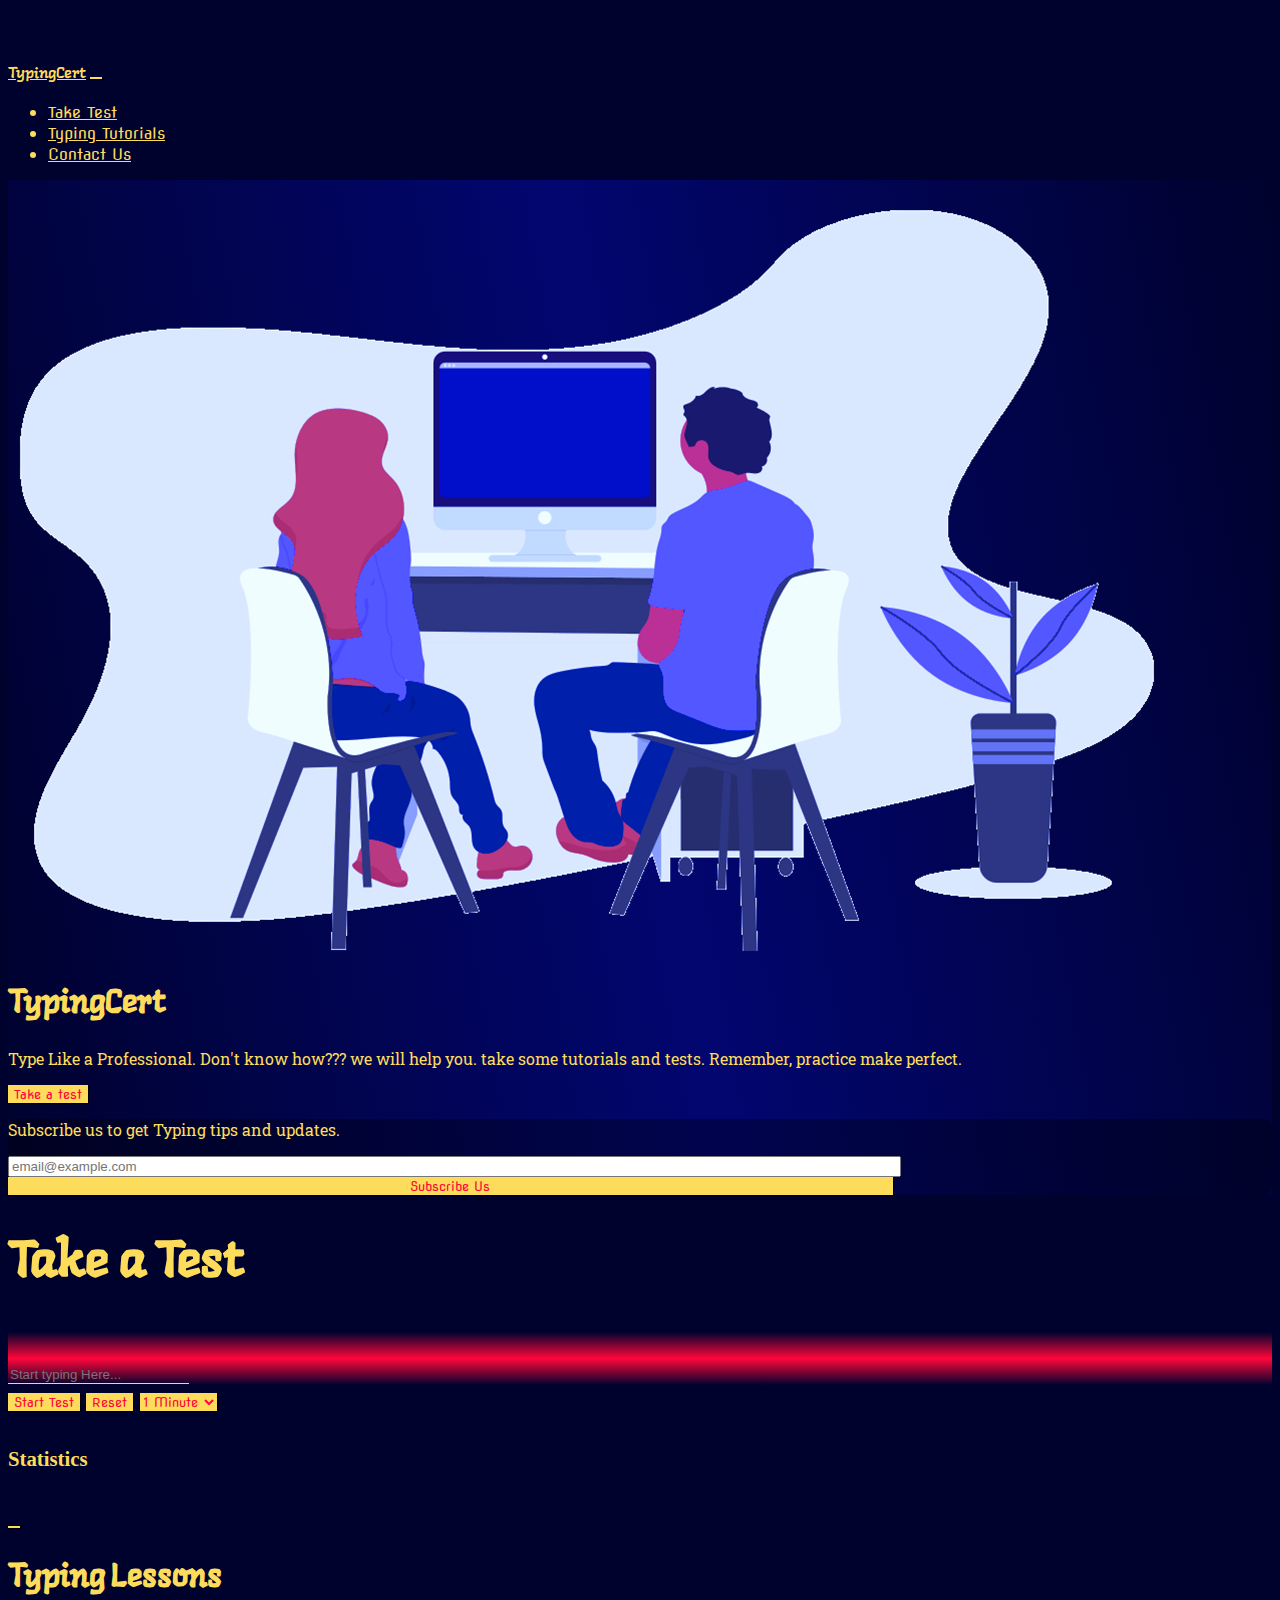
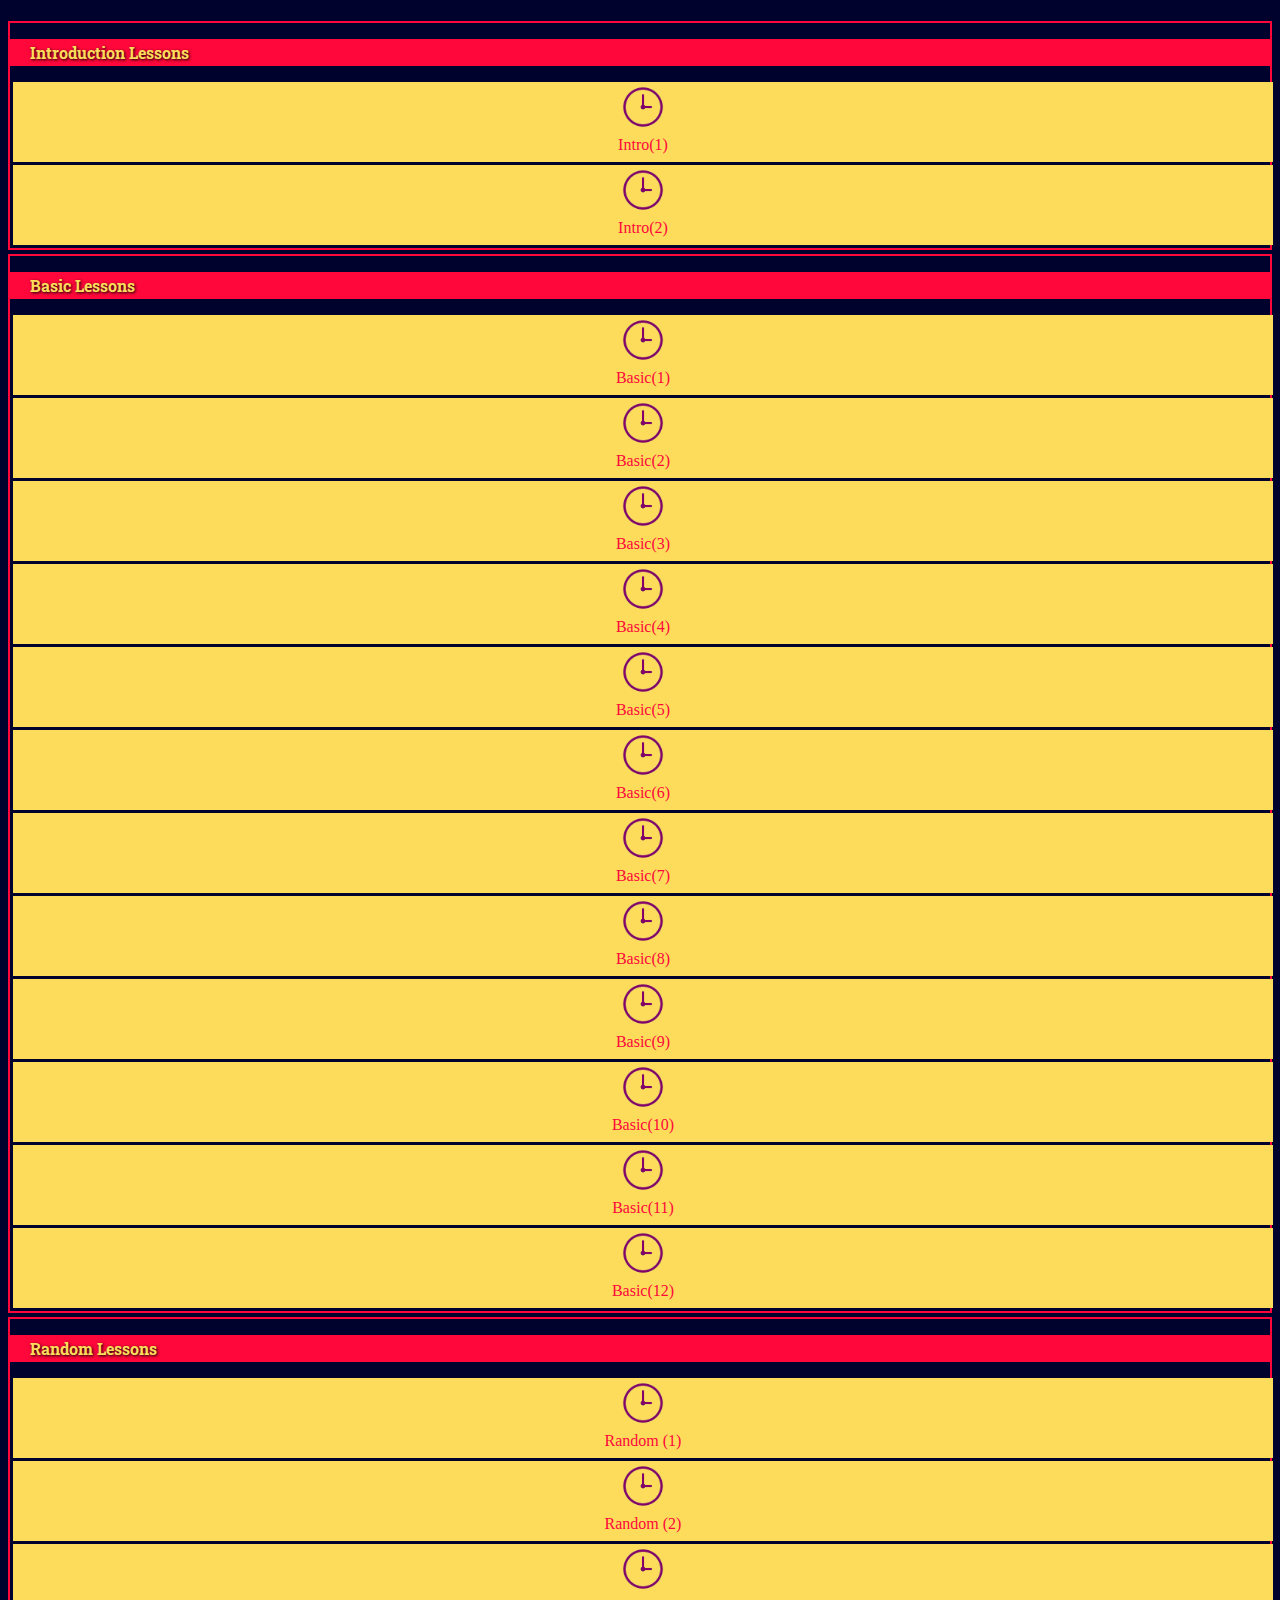
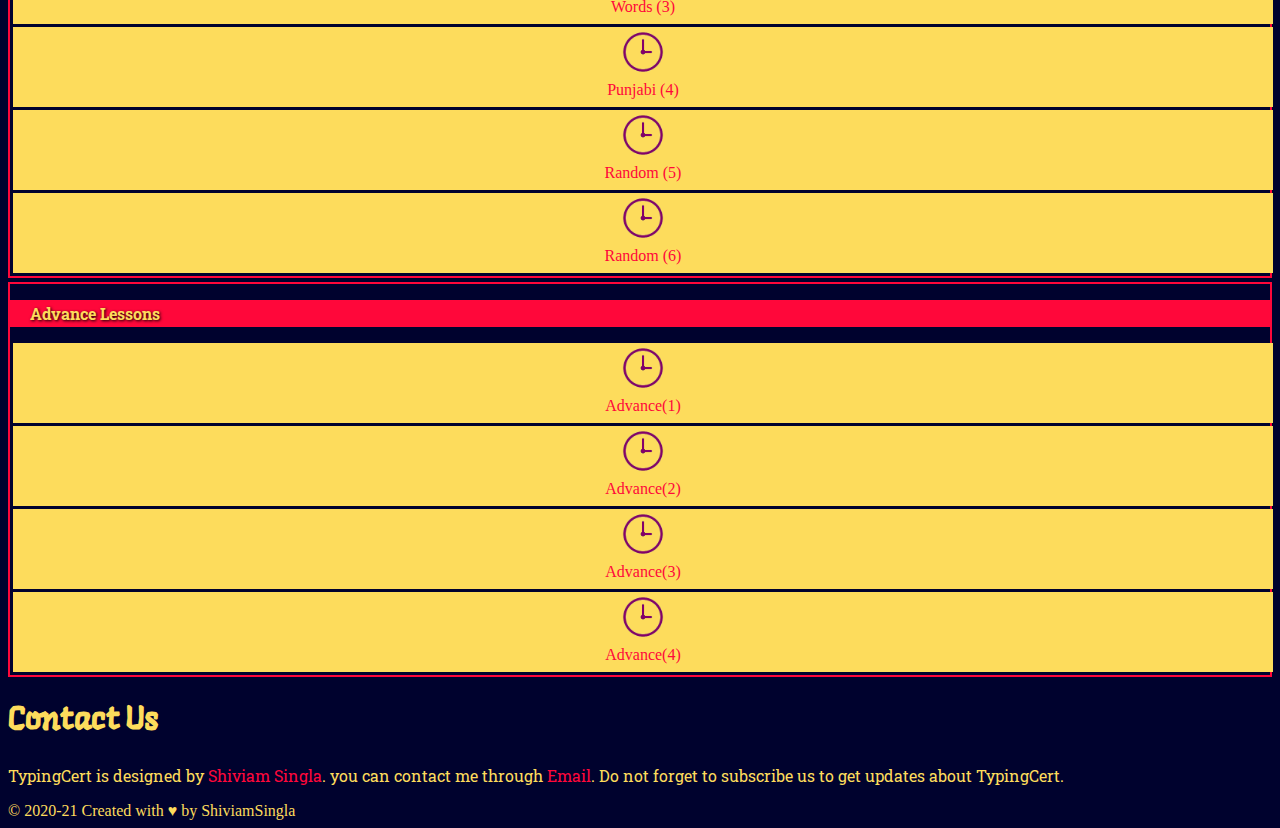
==== commit 35c3196e: "changed random lessons" ====
--- a/index.html
+++ b/index.html
@@ -157,11 +157,11 @@
 		</div>
 		<div class="col" id="lessonId17">
 			<img src="time.png" class="tut-num" id="lessonId17Image"><br>
-			Random (3)
+			Words (3)
 		</div>
 		<div class="col" id="lessonId18">
 			<img src="time.png" class="tut-num" id="lessonId18Image"><br>
-			Random (4)
+			Punjabi (4)
 		</div>
 		<div class="col" id="lessonId19">
 			<img src="time.png" class="tut-num" id="lessonId19Image"><br>
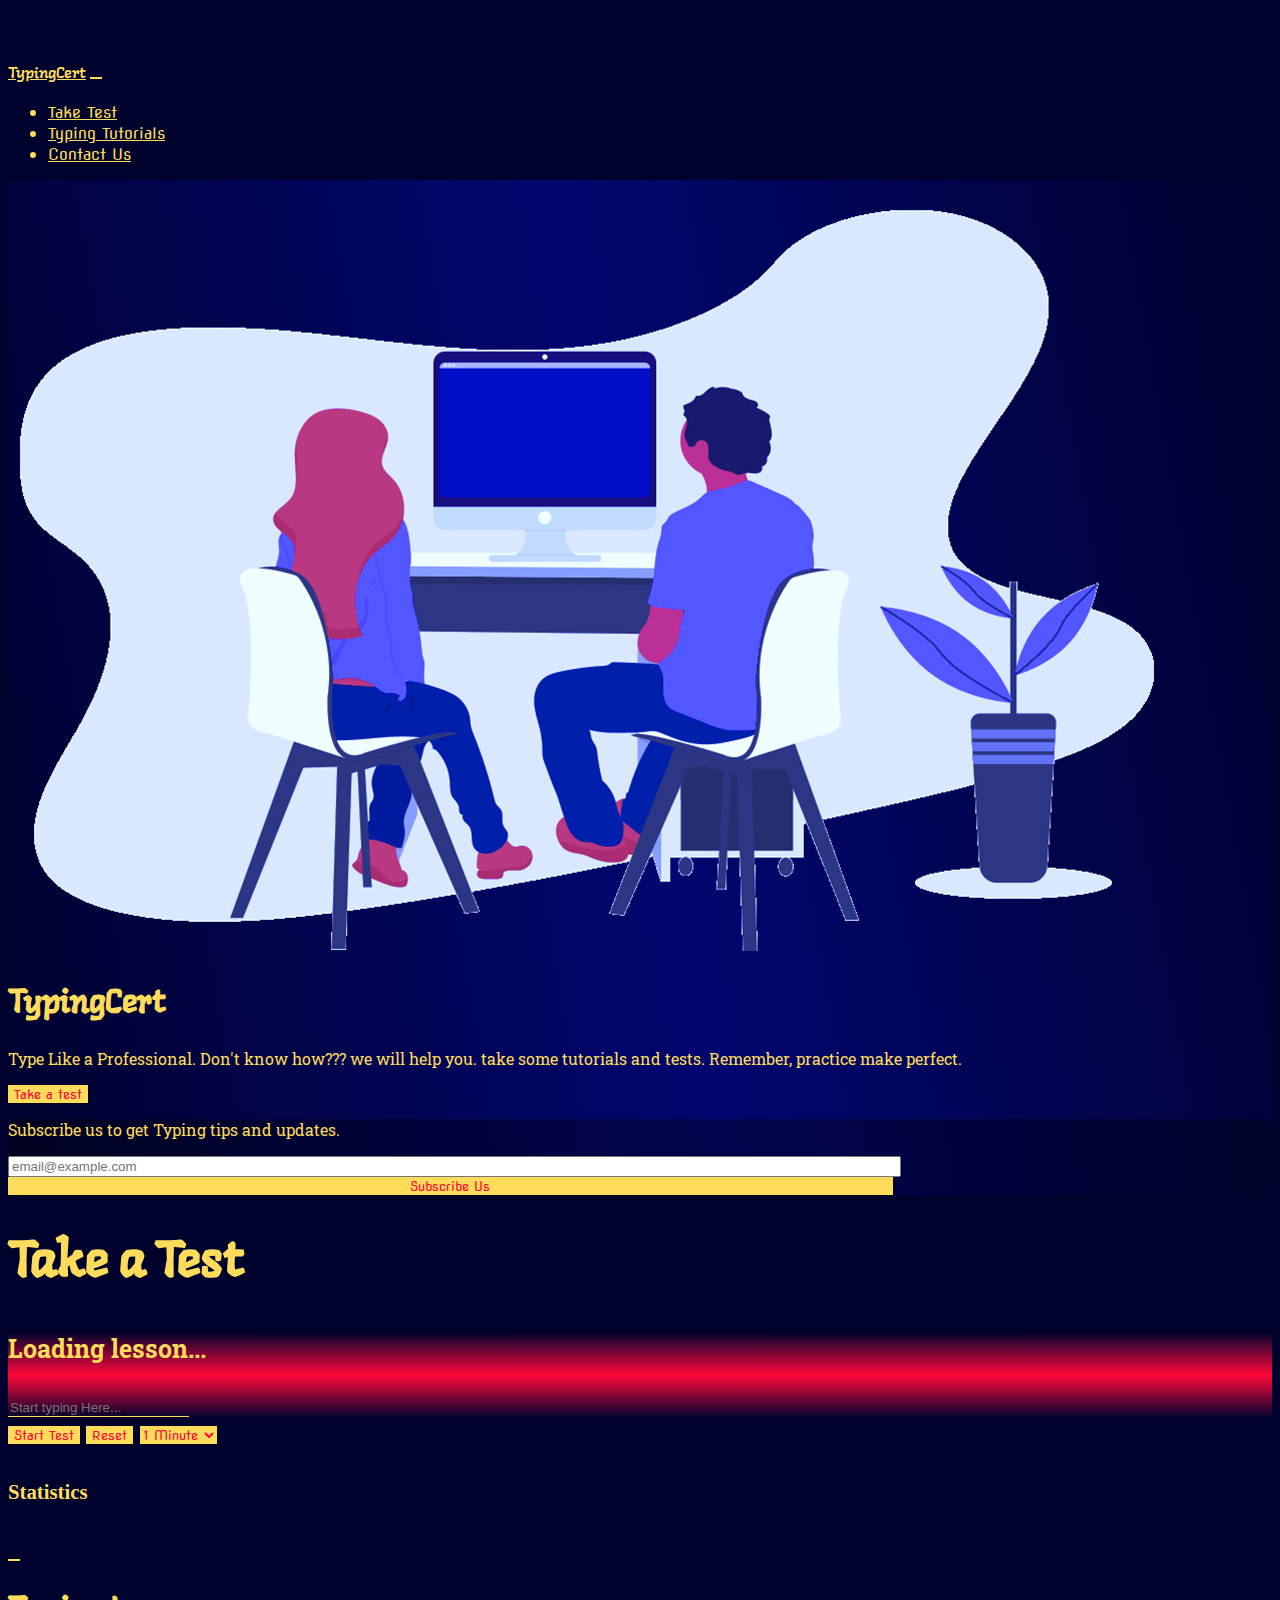
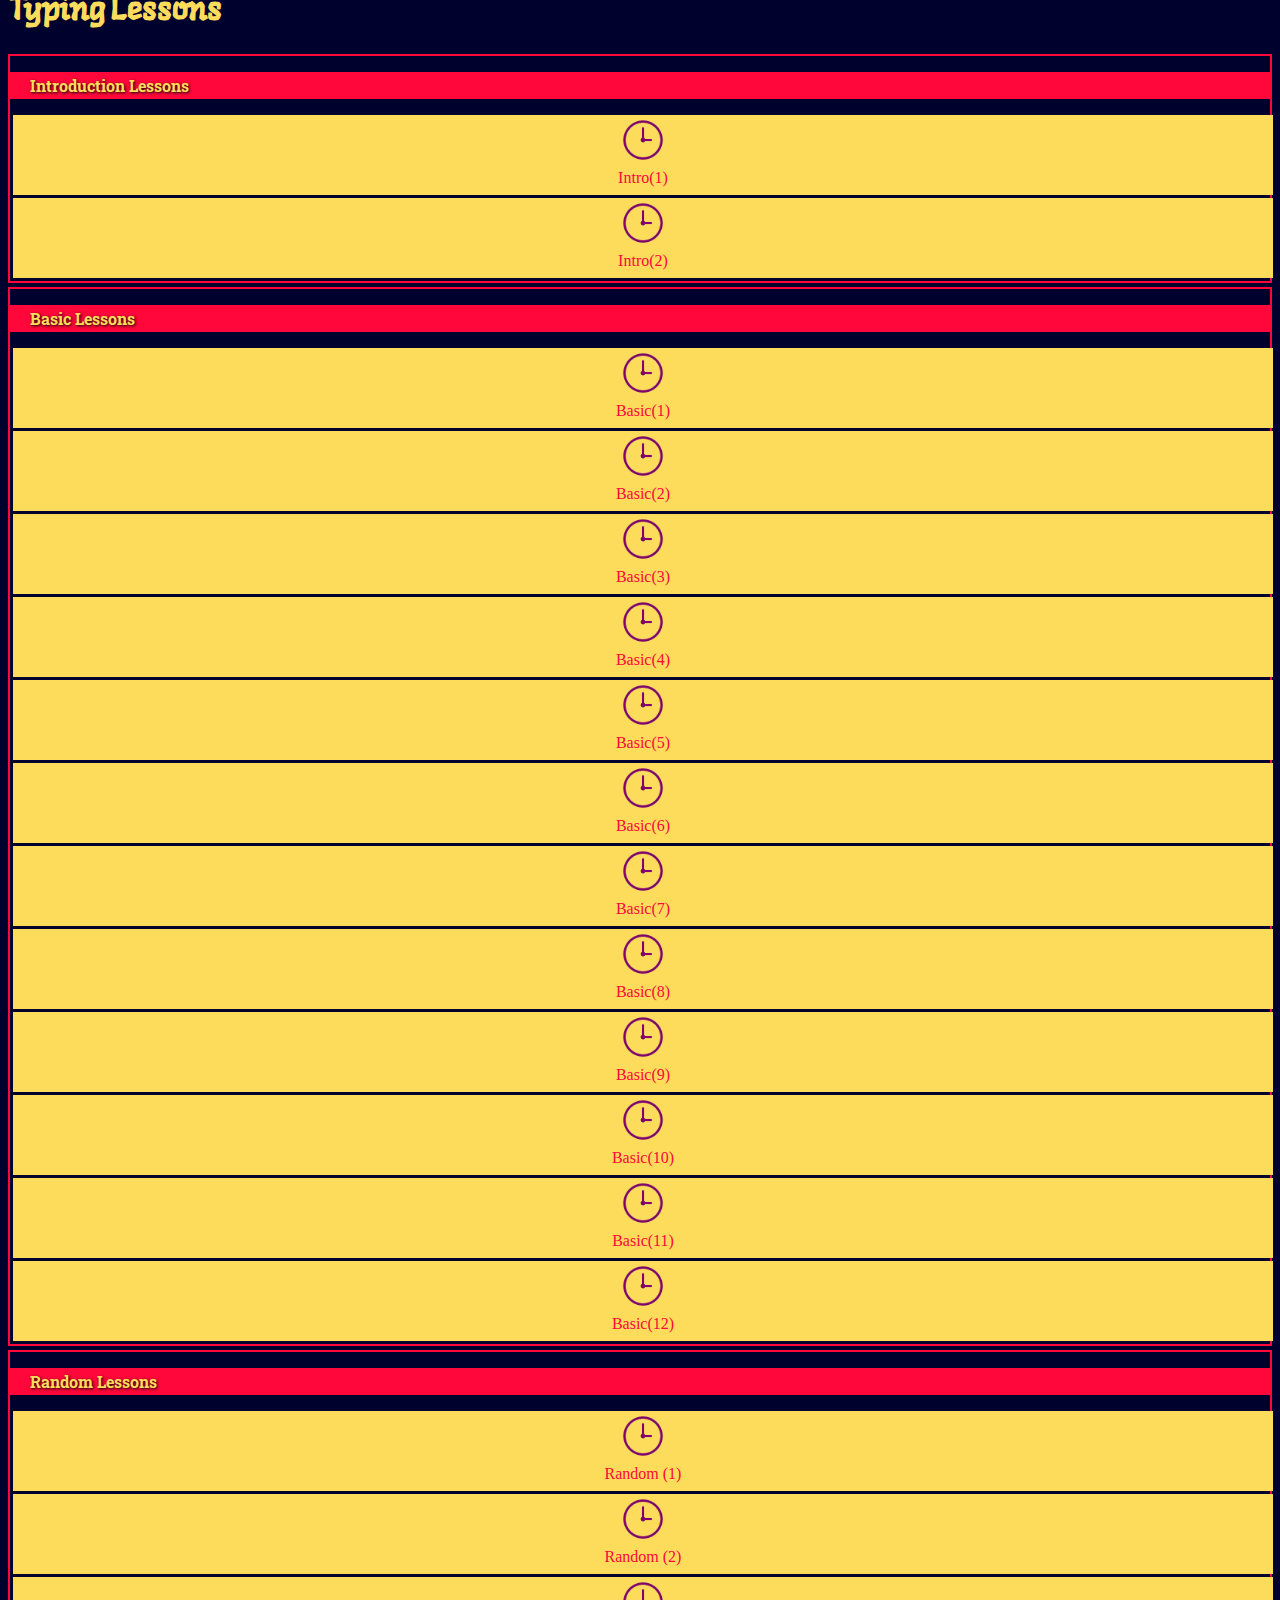
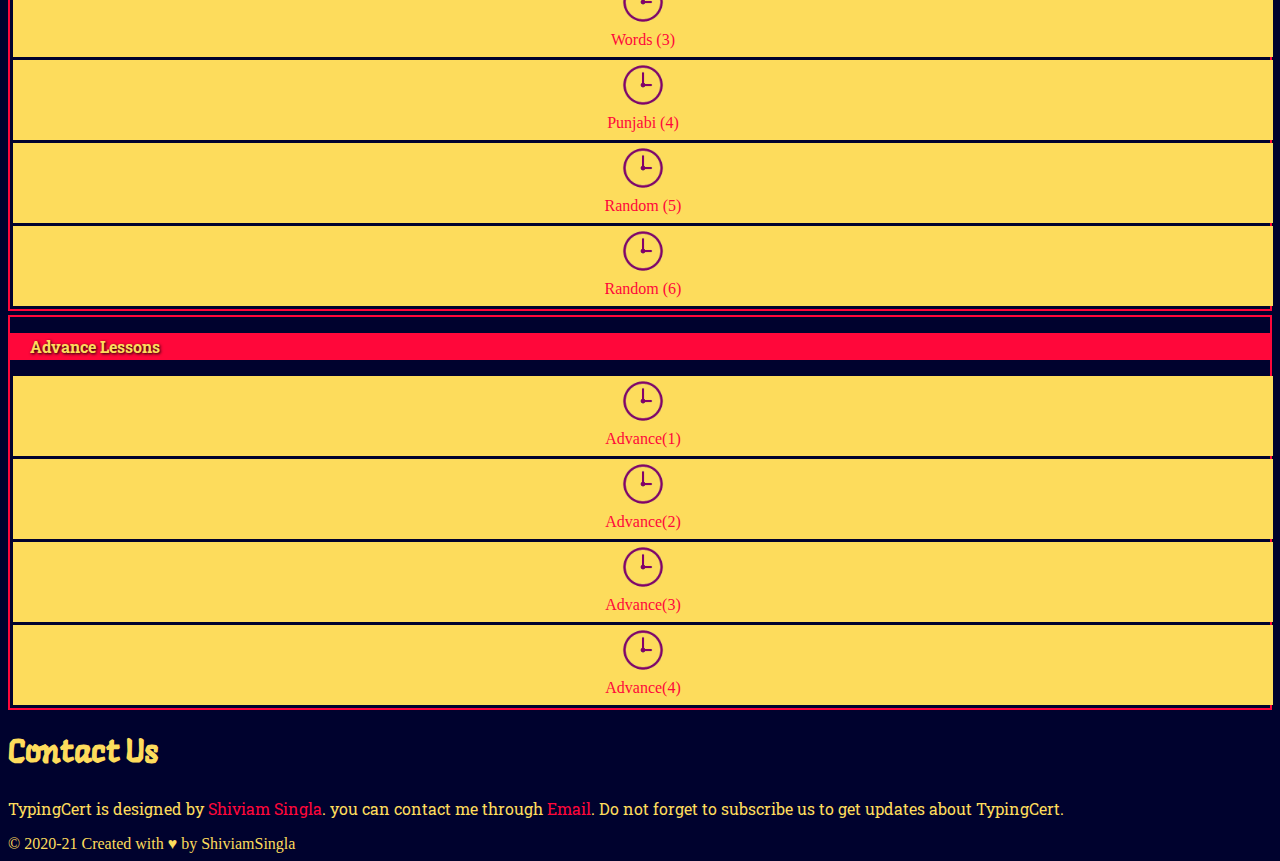
==== commit 5ff651cb: "added loading text in lessonArea" ====
--- a/index.html
+++ b/index.html
@@ -55,7 +55,7 @@
 <section id="test" class="container">
 	<h1 class="text-center p-3">Take a Test</h1>
 	<div class="card p-2">
-		<p class="form-text p-2 mb-2" id="lessonArea"></p>
+		<p class="form-text p-2 mb-2" id="lessonArea">Loading lesson...</p>
 		<input type="text" class="form-control mb-2" name="user-input" id="user-input" placeholder="Start typing Here..." autocomplete="false">
 	</div>
 	<button class="btn m-1" id="test-submit">Start Test</button>
